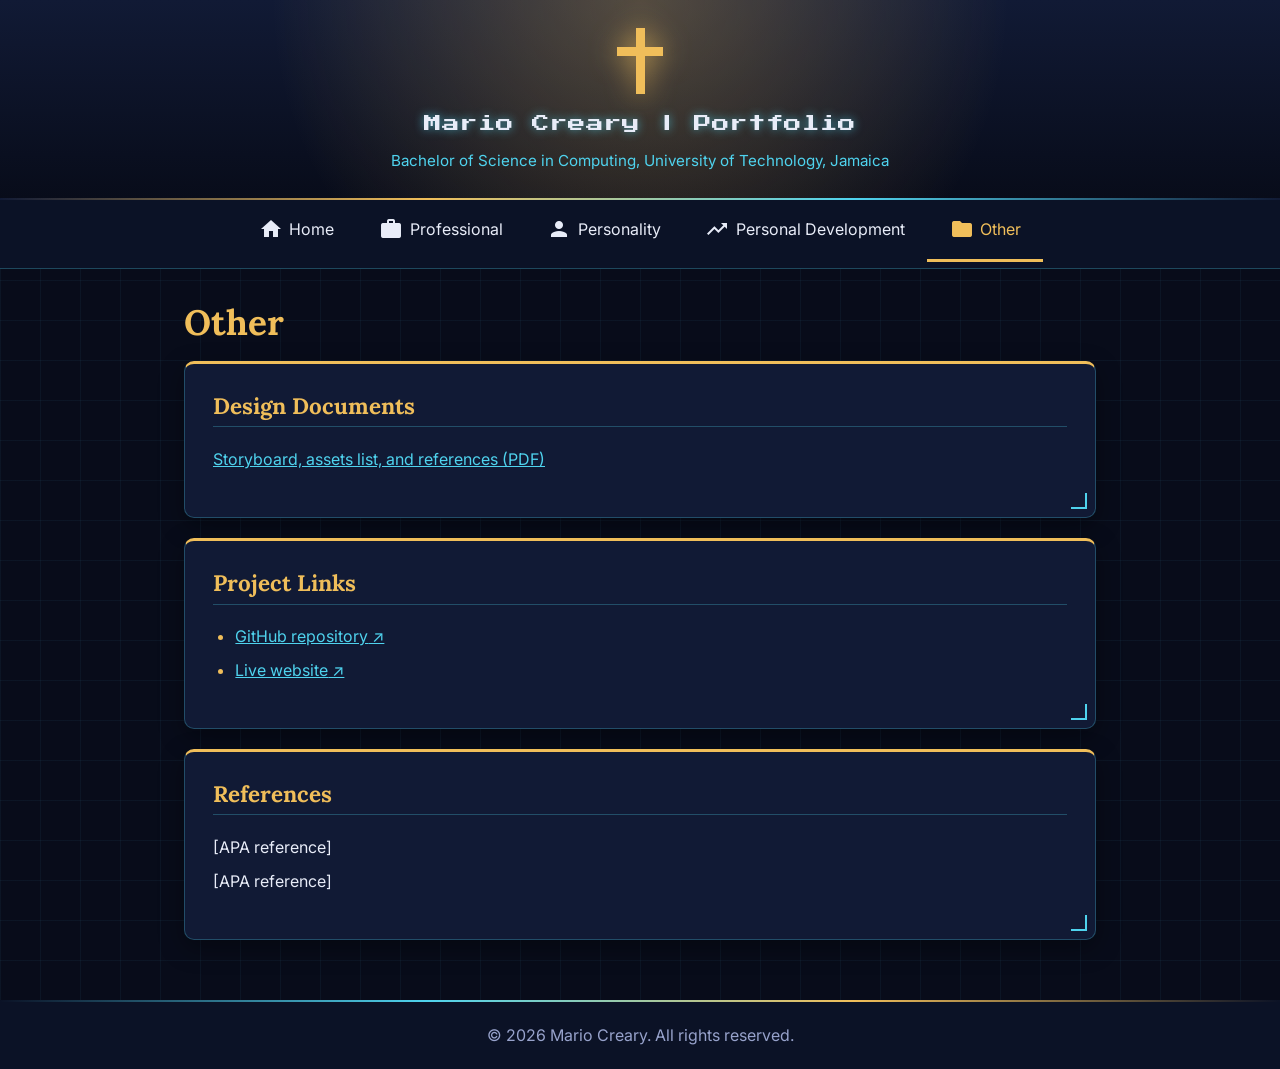
==== Codes/other.html @ 7ff62740 "Add files via upload" ====
<!DOCTYPE html>
<html lang="en">
<head>
  <meta charset="UTF-8">
  <meta name="viewport" content="width=device-width, initial-scale=1.0">
  <title>Other | Mario Creary Portfolio</title>
  <link rel="preconnect" href="https://fonts.googleapis.com">
  <link rel="preconnect" href="https://fonts.gstatic.com" crossorigin>
  <link href="https://fonts.googleapis.com/css2?family=Inter:wght@400;600&amp;family=Lora:wght@500;700&amp;display=swap" rel="stylesheet">
  <link href="https://fonts.googleapis.com/icon?family=Material+Icons" rel="stylesheet">
  <link rel="stylesheet" href="../style.css">
</head>

<body>

  <header id="top">
    <p class="site-name">Mario Creary | Portfolio</p>
    <p class="tagline">Bachelor of Science in Computing, University of Technology, Jamaica</p>
  </header>

  <nav class="site-nav" aria-label="Main navigation">
      <ul>
        <li><a href="index.html"><span class="material-icons" aria-hidden="true">home</span>Home</a></li>
        <li><a href="professional.html"><span class="material-icons" aria-hidden="true">work</span>Professional</a></li>
        <li><a href="personality.html"><span class="material-icons" aria-hidden="true">person</span>Personality</a></li>
        <li><a href="personal-development.html"><span class="material-icons" aria-hidden="true">trending_up</span>Personal Development</a></li>
        <li><a href="other.html" class="current"><span class="material-icons" aria-hidden="true">folder</span>Other</a></li>
      </ul>
  </nav>

  <main>
    <h1>Other</h1>

    <section class="card" id="documents">
      <h2>Design Documents</h2>
      <p>
        <a href="../Assets/storyboard-1234567.pdf">Storyboard, assets list, and references (PDF)</a>
      </p>
    </section>

    <section class="card" id="links">
      <h2>Project Links</h2>
      <ul>
        <li><a href="https://github.com/YOUR-USERNAME/YOUR-REPOSITORY" target="_blank" rel="noopener">GitHub repository</a></li>
        <li><a href="https://YOUR-USERNAME.github.io/YOUR-REPOSITORY/" target="_blank" rel="noopener">Live website</a></li>
      </ul>
    </section>

    <section class="card" id="references">
      <h2>References</h2>
      <ul class="references">
        <li>[APA reference]</li>
        <li>[APA reference]</li>
      </ul>
    </section>
  </main>

  <footer>
    <p>&copy; 2026 Mario Creary. All rights reserved.</p>
  </footer>

</body>
</html>
---- style.css ----
@import url("https://fonts.googleapis.com/css2?family=Press+Start+2P&display=swap");

:root {
  --night: #080c1a;
  --panel: #111a35;
  --panel-deep: #0b1226;
  --line: rgba(79, 211, 238, 0.28);
  --text: #e8ecf8;
  --muted: #97a2cb;
  --gold: #f0be5a;
  --cyan: #4fd3ee;
  --font-body: "Inter", "Segoe UI", Arial, sans-serif;
  --font-heading: "Lora", Georgia, "Times New Roman", serif;
  --font-pixel: "Press Start 2P", "Courier New", monospace;
  --radius: 10px;
  --gap: 1.25rem;
}

* {
  box-sizing: border-box;
}

html {
  font-size: 100%;
}

body {
  margin: 0;
  background-color: var(--night);
  background-image:
    linear-gradient(rgba(79, 211, 238, 0.05) 1px, transparent 1px),
    linear-gradient(90deg, rgba(79, 211, 238, 0.05) 1px, transparent 1px);
  background-size: 40px 40px;
  color: var(--text);
  font-family: var(--font-body);
  font-weight: 400;
  line-height: 1.7;
}

h1, h2, h3 {
  font-family: var(--font-heading);
  line-height: 1.25;
}

h1 {
  margin: 0 0 1rem;
  color: var(--gold);
  font-size: 1.9rem;
}

h2 {
  margin-top: 0;
  padding-bottom: 0.4rem;
  color: var(--gold);
  font-size: 1.4rem;
  border-bottom: 1px solid var(--line);
}

h3 {
  margin-bottom: 0.25rem;
  color: var(--cyan);
  font-size: 1.15rem;
}

a {
  color: var(--cyan);
}

a:hover {
  color: var(--gold);
}

a:focus-visible {
  outline: 3px solid var(--gold);
  outline-offset: 3px;
}

a[href^="http"]::after {
  content: " \2197";
}

#top {
  position: relative;
  padding: 108px 1rem 1.5rem;
  background:
    radial-gradient(circle at 50% 0%, rgba(240, 190, 90, 0.3), transparent 55%),
    linear-gradient(180deg, var(--panel), var(--night));
  text-align: center;
  border-style: solid;
  border-width: 0 0 2px 0;
  border-image: linear-gradient(90deg, transparent, var(--gold), var(--cyan), transparent) 1;
}

#top::before {
  content: "";
  position: absolute;
  top: 28px;
  left: 50%;
  width: 46px;
  height: 66px;
  transform: translateX(-50%);
  background:
    linear-gradient(var(--gold), var(--gold)) center / 9px 100% no-repeat,
    linear-gradient(var(--gold), var(--gold)) center 34% / 100% 9px no-repeat;
  filter: drop-shadow(0 0 14px rgba(240, 190, 90, 0.85));
}

.site-name {
  margin: 0;
  font-family: var(--font-pixel);
  font-size: 0.8rem;
  line-height: 1.8;
  text-shadow: 0 0 10px rgba(79, 211, 238, 0.7);
}

.tagline {
  margin: 0.5rem 0 0;
  color: var(--cyan);
  font-size: 0.95rem;
}

.site-nav ul {
  display: flex;
  flex-wrap: wrap;
  justify-content: center;
  margin: 0;
  padding: 0;
  list-style: none;
  background-color: var(--panel-deep);
  border-bottom: 1px solid var(--line);
}

.site-nav a {
  display: inline-flex;
  align-items: center;
  gap: 0.4rem;
  padding: 0.8rem 1rem;
  color: var(--text);
  text-decoration: none;
  border-bottom: 3px solid transparent;
}

.site-nav a:hover {
  color: var(--gold);
}

.site-nav a.current {
  color: var(--gold);
  border-bottom-color: var(--gold);
}

.site-nav .material-icons {
  font-size: 24px;
}

main {
  max-width: 960px;
  margin: 0 auto;
  padding: 1.5rem 1rem 2rem;
}

.card {
  position: relative;
  margin-bottom: var(--gap);
  padding: 1.25rem;
  background-color: var(--panel);
  border: 1px solid var(--line);
  border-top: 3px solid var(--gold);
  border-radius: var(--radius);
  box-shadow: 0 8px 24px rgba(0, 0, 0, 0.35);
  transition: box-shadow 0.2s;
}

.card::after {
  content: "";
  position: absolute;
  right: 8px;
  bottom: 8px;
  width: 14px;
  height: 14px;
  border-right: 2px solid var(--cyan);
  border-bottom: 2px solid var(--cyan);
}

.card-grid {
  display: grid;
  grid-template-columns: 1fr;
  gap: var(--gap);
}

.card-grid > .card {
  margin-bottom: 0;
}

.card-grid > .card:hover {
  box-shadow: 0 0 20px rgba(79, 211, 238, 0.4);
}

.hero {
  display: grid;
  gap: var(--gap);
  align-items: center;
}

.id-photo {
  display: block;
  width: 100%;
  max-width: 280px;
  height: auto;
  margin: 0 auto;
  border: 3px solid var(--gold);
  border-radius: var(--radius);
  box-shadow: 0 0 0 6px rgba(79, 211, 238, 0.22), 0 0 28px rgba(240, 190, 90, 0.35);
}

a:hover > .id-photo {
  border-color: var(--cyan);
}

.hint, .note {
  color: var(--muted);
  font-size: 0.9rem;
}

ul, ol {
  padding-left: 1.4rem;
}

li {
  margin-bottom: 0.4rem;
}

li::marker {
  color: var(--gold);
}

blockquote {
  margin: 1rem 0;
  padding: 0.75rem 1rem;
  background-color: rgba(240, 190, 90, 0.07);
  border-left: 4px solid var(--gold);
  border-radius: 0 var(--radius) var(--radius) 0;
  font-family: var(--font-heading);
  font-style: italic;
}

cite {
  display: block;
  margin-top: 0.4rem;
  color: var(--cyan);
  font-size: 0.9rem;
  font-style: normal;
}

.references {
  padding-left: 0;
  list-style: none;
}

.references li {
  padding-left: 2rem;
  text-indent: -2rem;
}

.back-to-top {
  margin-bottom: 0;
  text-align: right;
  font-size: 0.9rem;
}

footer {
  padding: 1.25rem 1rem;
  background-color: var(--panel-deep);
  color: var(--muted);
  text-align: center;
  border-style: solid;
  border-width: 2px 0 0 0;
  border-image: linear-gradient(90deg, transparent, var(--cyan), var(--gold), transparent) 1;
}

footer p {
  margin: 0;
}

@media (min-width: 600px) {
  h1 {
    font-size: 2.2rem;
  }

  .site-name {
    font-size: 1.1rem;
  }

  main {
    padding: 2rem 1.5rem 2.5rem;
  }

  .card-grid {
    grid-template-columns: repeat(2, 1fr);
  }
}

@media (min-width: 950px) {
  .card {
    padding: 1.75rem;
  }

  .site-nav a {
    padding: 1rem 1.4rem;
  }

  .card-grid {
    grid-template-columns: repeat(4, 1fr);
  }

  .hero {
    grid-template-columns: 280px 1fr;
  }

  .id-photo {
    margin: 0;
  }
}
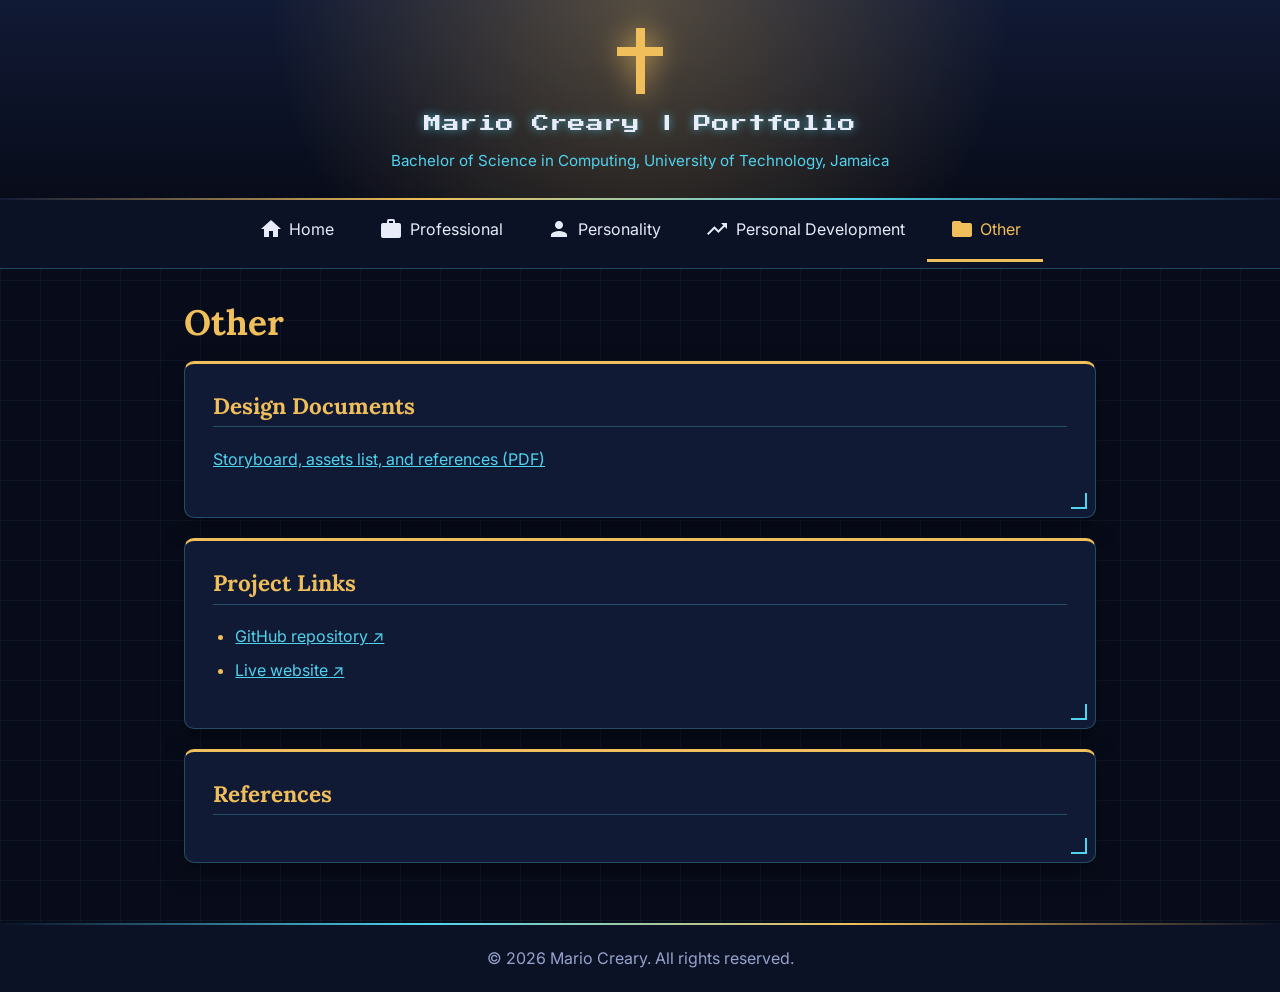
==== commit 01211812: "Update other.html" ====
--- a/Codes/other.html
+++ b/Codes/other.html
@@ -34,23 +34,21 @@
     <section class="card" id="documents">
       <h2>Design Documents</h2>
       <p>
-        <a href="../Assets/storyboard-1234567.pdf">Storyboard, assets list, and references (PDF)</a>
+        <a href="../Assets/storyboard-2504252.pdf">Storyboard, assets list, and references (PDF)</a>
       </p>
     </section>
 
     <section class="card" id="links">
       <h2>Project Links</h2>
       <ul>
-        <li><a href="https://github.com/YOUR-USERNAME/YOUR-REPOSITORY" target="_blank" rel="noopener">GitHub repository</a></li>
-        <li><a href="https://YOUR-USERNAME.github.io/YOUR-REPOSITORY/" target="_blank" rel="noopener">Live website</a></li>
+        <li><a href="https://mario-creary-utech.github.io/mario-creary-portfolio1" target="_blank" rel="noopener">GitHub repository</a></li>
+        <li><a href="https://mario-creary-utech.github.io/mario-creary-portfolio1/Codes/index.html" target="_blank" rel="noopener">Live website</a></li>
       </ul>
     </section>
 
     <section class="card" id="references">
       <h2>References</h2>
       <ul class="references">
-        <li>[APA reference]</li>
-        <li>[APA reference]</li>
       </ul>
     </section>
   </main>
